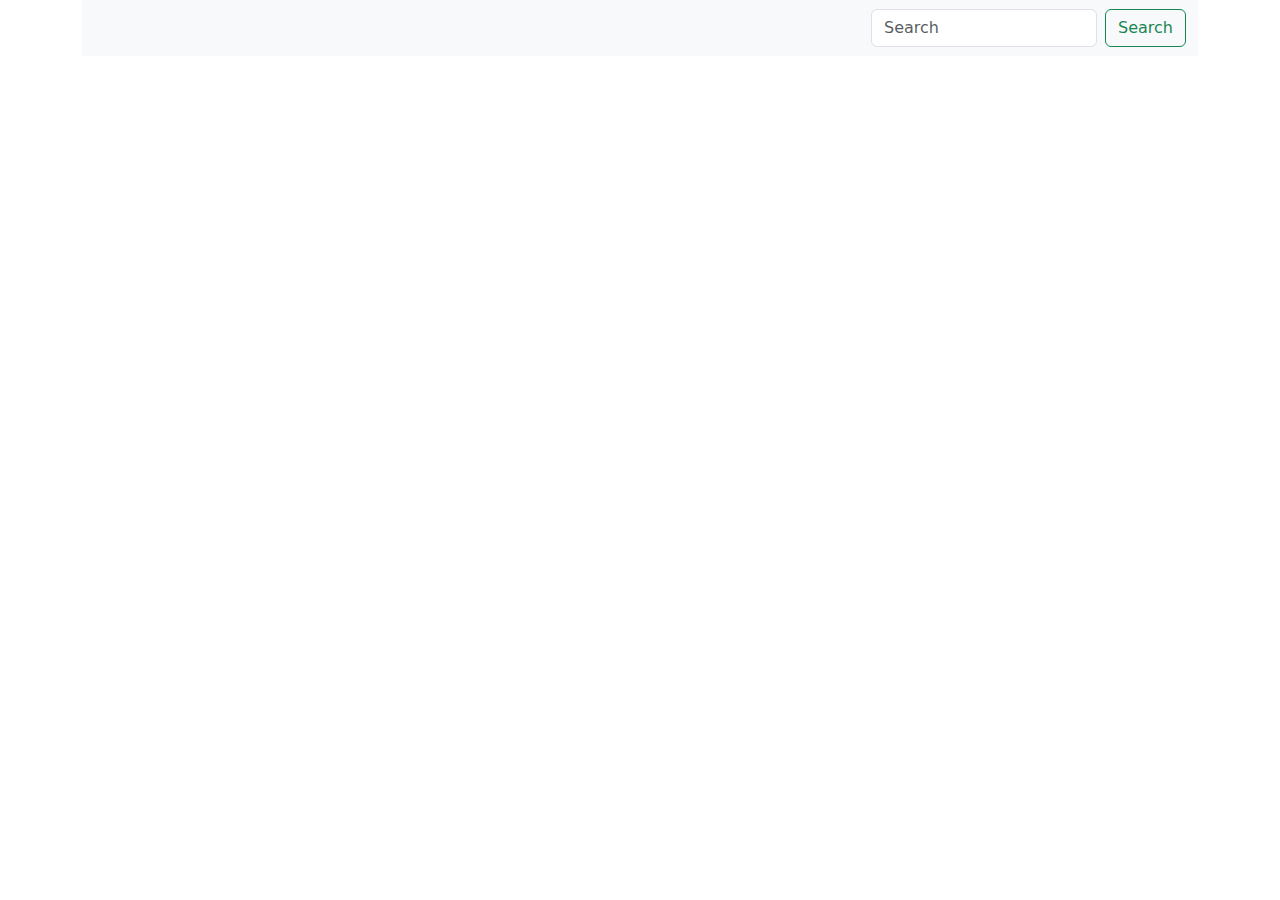
==== index.html @ 2a96fb76 "casa" ====
<!doctype html>
<html lang="en">
  <head>
    <meta charset="utf-8">
    <meta name="viewport" content="width=device-width, initial-scale=1">
    <title>Bootstrap demo</title>
    <link rel="stylesheet" href="./style.css">
    <link href="https://cdn.jsdelivr.net/npm/bootstrap@5.3.3/dist/css/bootstrap.min.css" rel="stylesheet" integrity="sha384-QWTKZyjpPEjISv5WaRU9OFeRpok6YctnYmDr5pNlyT2bRjXh0JMhjY6hW+ALEwIH" crossorigin="anonymous">
  </head>
  <body>
    <header class="container">
        <nav class="navbar bg-body-tertiary">
            <div class="container-fluid">
              <a class="navbar-brand"><img src="https://comicspain.com/img/comic-spain-logo-1578392951.jpg" alt=""></a>
              <form class="d-flex" role="search">
                <input class="form-control me-2" type="search" placeholder="Search" aria-label="Search">
                <button class="btn btn-outline-success" type="submit">Search</button>
              </form>
            </div>
          </nav>
    </header>
    <main></main>
    <footer></footer>
    <script src="https://cdn.jsdelivr.net/npm/bootstrap@5.3.3/dist/js/bootstrap.bundle.min.js" integrity="sha384-YvpcrYf0tY3lHB60NNkmXc5s9fDVZLESaAA55NDzOxhy9GkcIdslK1eN7N6jIeHz" crossorigin="anonymous"></script>
  </body>
</html>
---- style.css ----
.container{
    margin: auto;
    align-items: center;
}
header img{
    width: 80%;
}
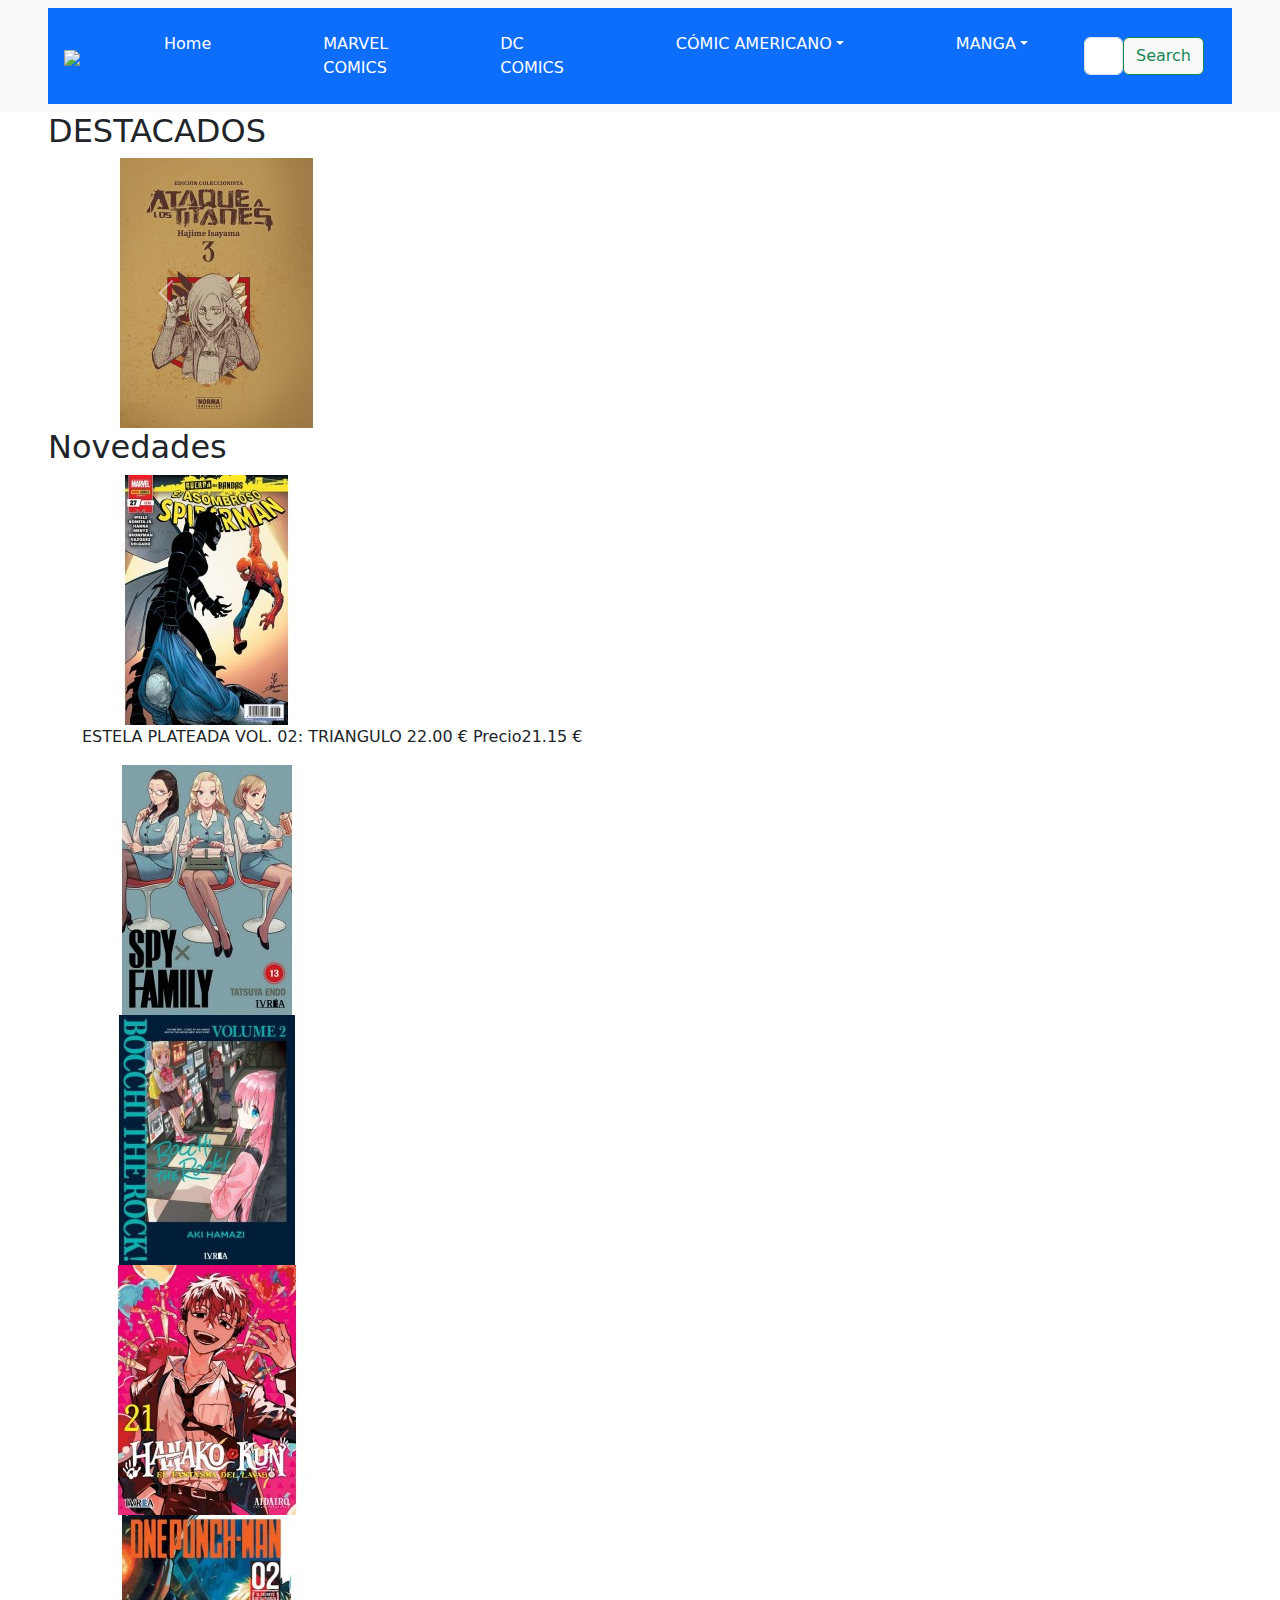
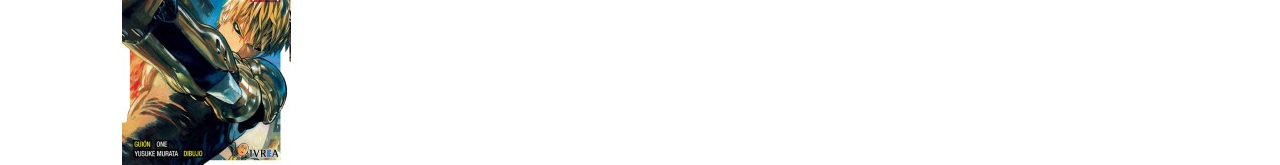
==== commit 487d2d72: "guardado" ====
--- a/index.html
+++ b/index.html
@@ -8,19 +8,119 @@
     <link href="https://cdn.jsdelivr.net/npm/bootstrap@5.3.3/dist/css/bootstrap.min.css" rel="stylesheet" integrity="sha384-QWTKZyjpPEjISv5WaRU9OFeRpok6YctnYmDr5pNlyT2bRjXh0JMhjY6hW+ALEwIH" crossorigin="anonymous">
   </head>
   <body>
-    <header class="container">
-        <nav class="navbar bg-body-tertiary">
-            <div class="container-fluid">
-              <a class="navbar-brand"><img src="https://comicspain.com/img/comic-spain-logo-1578392951.jpg" alt=""></a>
-              <form class="d-flex" role="search">
-                <input class="form-control me-2" type="search" placeholder="Search" aria-label="Search">
-                <button class="btn btn-outline-success" type="submit">Search</button>
-              </form>
+    <header class="">
+      <nav class="navbar navbar-expand-lg bg-body-tertiary" >
+        <div class="container-fluid text-bg-primary p-3 mx-5">
+          <a class="navbar-brand" href="#"><img src="https://comicspain.com/img/comic-spain-logo-1578392951.jpg" class="img-fluid"></a>
+          <button class="navbar-toggler" type="button" data-bs-toggle="collapse" data-bs-target="#navbarSupportedContent" aria-controls="navbarSupportedContent" aria-expanded="false" aria-label="Toggle navigation">
+            <span class="navbar-toggler-icon"></span>
+          </button>
+          <div class="collapse navbar-collapse container-fluid" id="navbarSupportedContent">
+            <ul class="navbar-nav me-auto mb-2 mb-lg-0">
+              <li class="nav-item mx-5">
+                <a class="nav-link active blanco" aria-current="page" href="./index.html">Home</a>
+              </li>
+              <li class="nav-item mx-5">
+                <a class="nav-link active blanco" aria-current="page" href="./index.html">MARVEL COMICS</a>
+              </li>
+              <li class="nav-item mx-5">
+                <a class="nav-link active blanco" aria-current="page" href="./index.html">DC COMICS</a>
+              </li>
+              <li class="nav-item dropdown mx-5">
+                <a class="nav-link dropdown-toggle blanco" href="#" role="button" data-bs-toggle="dropdown" aria-expanded="false">CÓMIC AMERICANO</a>
+                <ul class="dropdown-menu ">
+                  <li><a class="dropdown-item" href="#">MARVEL COMICS</a></li>
+                  <li><a class="dropdown-item" href="#">DC COMICS</a></li>
+                </ul>
+              </li>
+              <li class="nav-item dropdown mx-5">
+                <a class="nav-link dropdown-toggle blanco" href="#" role="button" data-bs-toggle="dropdown" aria-expanded="false">MANGA</a>
+                <ul class="dropdown-menu text-bg-light p-3">
+                  <li><a class="dropdown-item" href="#">MANGA SHONEN</a></li>
+                  <li><a class="dropdown-item" href="#">MANGA SEINEN</a></li>
+                </ul>
+              </li>
+            </ul>
+            <form class="d-flex" role="search">
+              <input class="form-control " type="search" placeholder="Search" aria-label="Search">
+              <button class="btn btn-outline-success btn btn-light" type="submit">Search</button>
+            </form>
+          </div>
+        </div>
+      </nav>
+    </header>
+    <main>
+      <section id="destacados" class="">
+      <h2 class="mx-5">DESTACADOS</h2>
+      <div class="container">
+        <div id="carouselExampleAutoplaying" class="carousel slide" data-bs-ride="carousel">
+          <div class="carousel-inner">
+            <div class="carousel-item active">
+              <img src="./img/1/ataque-a-los-titanes-n-03-edicion-integral.jpg" class="d-block carousel-img" alt="">
             </div>
-          </nav>
-    </header>
-    <main></main>
+            <div class="carousel-item">
+              <img src="./img/1/ciencia-oscura-vol-03-integral-un-breve-instante-de-claredad.jpg" class="d-block carousel-img" alt="">
+            </div>
+            <div class="carousel-item">
+              <img src="./img/1/donde-vi-el-cadaver.jpg" class="d-block carousel-img" alt="">
+            </div>
+            <div class="carousel-item">
+              <img src="./img/1/museum-integral-the-serial-killer-is-laughin-in-the-rain.jpg" class="d-block carousel-img" alt="">
+            </div>
+            <div class="carousel-item">
+              <img src="./img/1/solo-leveling-n-08.jpg" class="d-block carousel-img" alt="">
+            </div>
+            <div class="carousel-item">
+              <img src="./img/1/tenemos-demonios.jpg" class="d-block carousel-img" alt="">
+            </div>
+            <div class="carousel-item">
+              <img src="./img/1/un-oscuro-manto.jpg" class="d-block carousel-img" alt="">
+            </div>
+          </div>
+          <button class="carousel-control-prev" type="button" data-bs-target="#carouselExampleAutoplaying" data-bs-slide="prev">
+            <span class="carousel-control-prev-icon" aria-hidden="true"></span>
+            <span class="visually-hidden">Previous</span>
+          </button>
+          <button class="carousel-control-next" type="button" data-bs-target="#carouselExampleAutoplaying" data-bs-slide="next">
+            <span class="carousel-control-next-icon" aria-hidden="true"></span>
+            <span class="visually-hidden">Next</span>
+          </button>
+        </div>
+      </div>
+    </section>
+    <section id="novedades">
+      <h2 class="mx-5">Novedades</h2>
+      <div class="container container-fluid">
+        <article>
+          <img src="./img/2/28509-home_default.jpg" alt="">
+          <p>
+            ESTELA PLATEADA VOL. 02: TRIANGULO
+            <span>22.00 €</span> <span>Precio21.15 €</span>
+          </p>
+        </article>
+        <article>
+          <img src="./img/2/28644-home_default.jpg" alt="">
+        </article>
+        <article>
+          <img src="./img/2/28660-home_default.jpg" alt="">
+          
+        </article>
+        <article>
+          <img src="./img/2/28662-home_default.jpg" alt="">
+        </article>
+        <article>
+          <img src="./img/2/28670-home_default.jpg" alt="">
+        </article>
+        <article></article>
+        <article></article>
+        <article></article>
+        <article></article>
+        <article></article>
+      </div>
+    </section>
+
+    </main>
     <footer></footer>
     <script src="https://cdn.jsdelivr.net/npm/bootstrap@5.3.3/dist/js/bootstrap.bundle.min.js" integrity="sha384-YvpcrYf0tY3lHB60NNkmXc5s9fDVZLESaAA55NDzOxhy9GkcIdslK1eN7N6jIeHz" crossorigin="anonymous"></script>
   </body>
-</html>+</html>
--- a/style.css
+++ b/style.css
@@ -2,7 +2,15 @@
     margin: auto;
     align-items: center;
 }
-header img{
-    width: 80%;
+header img {
+    width: 70%;
 }
-  +header ul li{
+    color: white;
+}
+.blanco {
+    color: white !important;
+}
+#destcados div>div>div>div{
+    display: flex;
+}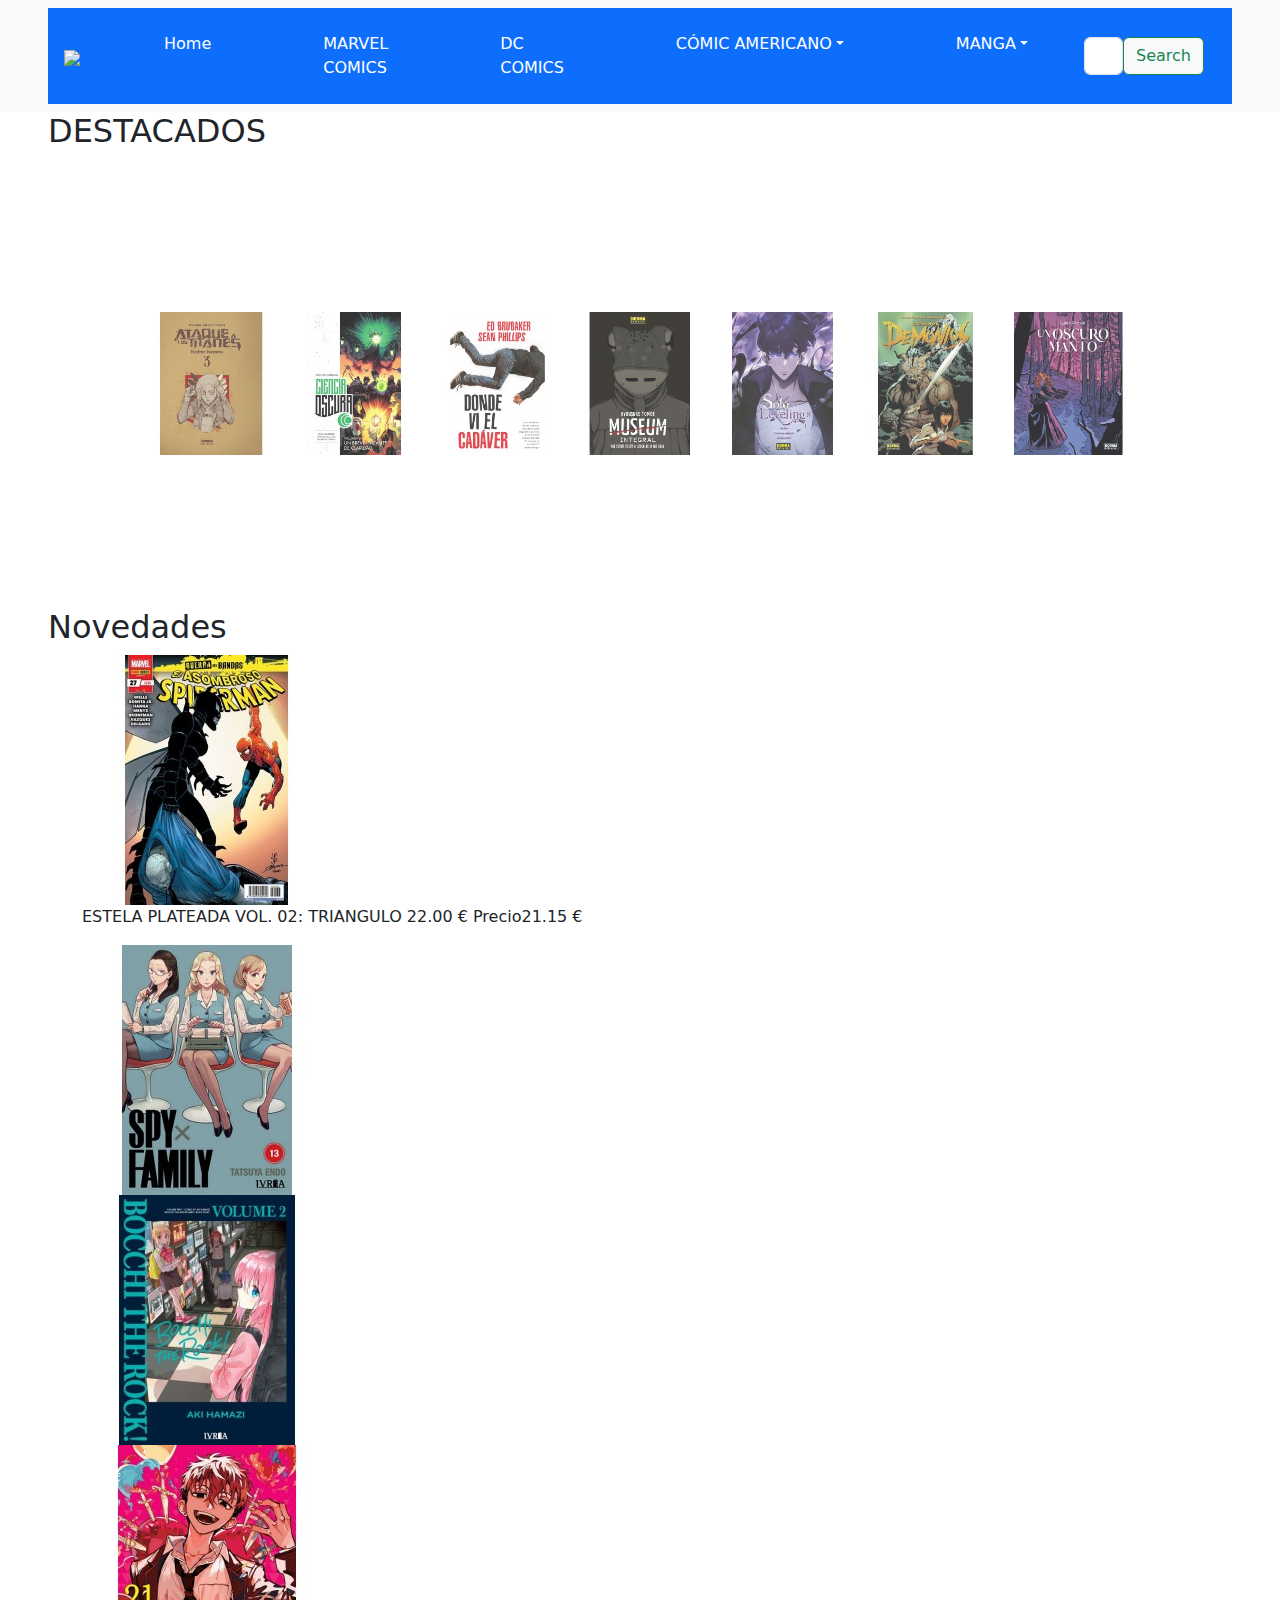
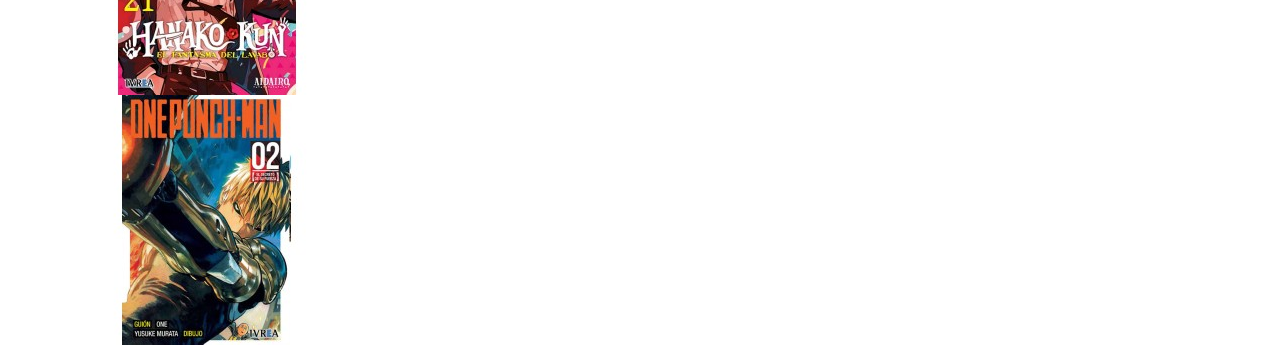
==== commit 2a31c86b: "clase" ====
--- a/index.html
+++ b/index.html
@@ -50,44 +50,18 @@
       </nav>
     </header>
     <main>
-      <section id="destacados" class="">
-      <h2 class="mx-5">DESTACADOS</h2>
-      <div class="container">
-        <div id="carouselExampleAutoplaying" class="carousel slide" data-bs-ride="carousel">
-          <div class="carousel-inner">
-            <div class="carousel-item active">
-              <img src="./img/1/ataque-a-los-titanes-n-03-edicion-integral.jpg" class="d-block carousel-img" alt="">
-            </div>
-            <div class="carousel-item">
-              <img src="./img/1/ciencia-oscura-vol-03-integral-un-breve-instante-de-claredad.jpg" class="d-block carousel-img" alt="">
-            </div>
-            <div class="carousel-item">
-              <img src="./img/1/donde-vi-el-cadaver.jpg" class="d-block carousel-img" alt="">
-            </div>
-            <div class="carousel-item">
-              <img src="./img/1/museum-integral-the-serial-killer-is-laughin-in-the-rain.jpg" class="d-block carousel-img" alt="">
-            </div>
-            <div class="carousel-item">
-              <img src="./img/1/solo-leveling-n-08.jpg" class="d-block carousel-img" alt="">
-            </div>
-            <div class="carousel-item">
-              <img src="./img/1/tenemos-demonios.jpg" class="d-block carousel-img" alt="">
-            </div>
-            <div class="carousel-item">
-              <img src="./img/1/un-oscuro-manto.jpg" class="d-block carousel-img" alt="">
-            </div>
-          </div>
-          <button class="carousel-control-prev" type="button" data-bs-target="#carouselExampleAutoplaying" data-bs-slide="prev">
-            <span class="carousel-control-prev-icon" aria-hidden="true"></span>
-            <span class="visually-hidden">Previous</span>
-          </button>
-          <button class="carousel-control-next" type="button" data-bs-target="#carouselExampleAutoplaying" data-bs-slide="next">
-            <span class="carousel-control-next-icon" aria-hidden="true"></span>
-            <span class="visually-hidden">Next</span>
-          </button>
+      <section id="destacados" >
+        <h2 class="mx-5 p-10">DESTACADOS</h2>
+        <div class="container">
+          <img src="./img/1/ataque-a-los-titanes-n-03-edicion-integral.jpg" class="d-block carousel-img" alt="">
+          <img src="./img/1/ciencia-oscura-vol-03-integral-un-breve-instante-de-claredad.jpg" class="d-block carousel-img" alt="">
+          <img src="./img/1/donde-vi-el-cadaver.jpg" class="d-block carousel-img" alt="">
+          <img src="./img/1/museum-integral-the-serial-killer-is-laughin-in-the-rain.jpg" class="d-block carousel-img" alt="">
+          <img src="./img/1/solo-leveling-n-08.jpg" class="d-block carousel-img" alt="">
+          <img src="./img/1/tenemos-demonios.jpg" class="d-block carousel-img" alt="">
+          <img src="./img/1/un-oscuro-manto.jpg" class="d-block carousel-img" alt=""> 
         </div>
-      </div>
-    </section>
+      </section>
     <section id="novedades">
       <h2 class="mx-5">Novedades</h2>
       <div class="container container-fluid">
--- a/style.css
+++ b/style.css
@@ -13,4 +13,22 @@
 }
 #destcados div>div>div>div{
     display: flex;
-}+}
+#destacados>div{
+    display: flex;
+    width: 80%;
+    height: 50vh;
+}
+#destacados img{
+    width: 0px;
+    flex-grow: 1;
+    object-fit: cover;
+    opacity: .8;
+    transition: .5s ease;
+}
+#destacados img:hover{
+    cursor: crosshair;
+    width: 300px;
+    opacity: 1;
+    filter: contrast(120%);
+  }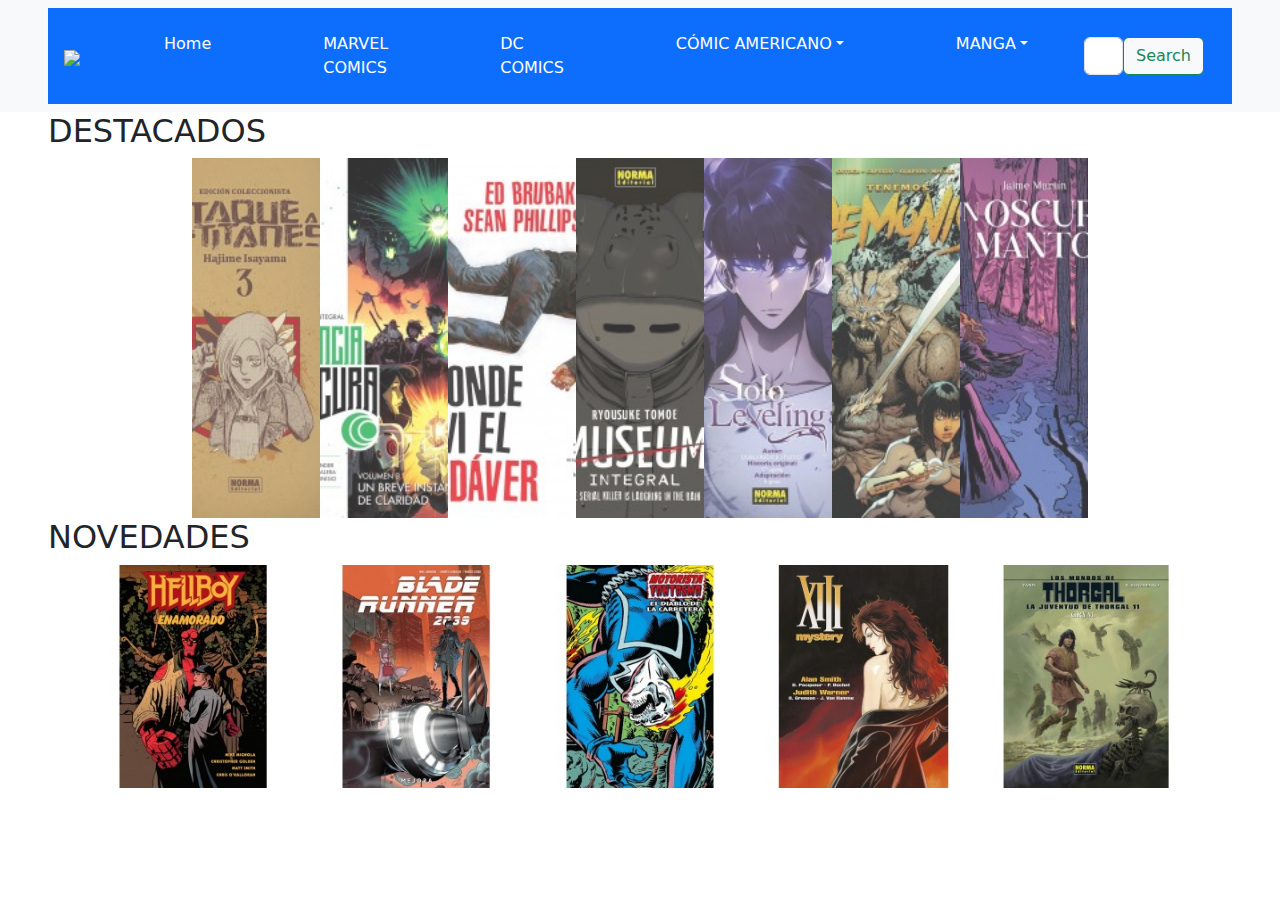
==== commit 1cd91887: "guardado" ====
--- a/index.html
+++ b/index.html
@@ -52,7 +52,7 @@
     <main>
       <section id="destacados" >
         <h2 class="mx-5 p-10">DESTACADOS</h2>
-        <div class="container">
+        <div>
           <img src="./img/1/ataque-a-los-titanes-n-03-edicion-integral.jpg" class="d-block carousel-img" alt="">
           <img src="./img/1/ciencia-oscura-vol-03-integral-un-breve-instante-de-claredad.jpg" class="d-block carousel-img" alt="">
           <img src="./img/1/donde-vi-el-cadaver.jpg" class="d-block carousel-img" alt="">
@@ -63,33 +63,33 @@
         </div>
       </section>
     <section id="novedades">
-      <h2 class="mx-5">Novedades</h2>
+      <h2 class="mx-5 p-10">NOVEDADES</h2>
       <div class="container container-fluid">
         <article>
-          <img src="./img/2/28509-home_default.jpg" alt="">
-          <p>
-            ESTELA PLATEADA VOL. 02: TRIANGULO
-            <span>22.00 €</span> <span>Precio21.15 €</span>
-          </p>
+          <img src="./img/2/1.jpg" alt="">
+          <h5></h5>
+          <p><span></span></p>
         </article>
         <article>
-          <img src="./img/2/28644-home_default.jpg" alt="">
+          <img src="./img/2/2.jpg" alt="">
+          <h5></h5>
+          <p><span></span></p>
         </article>
         <article>
-          <img src="./img/2/28660-home_default.jpg" alt="">
-          
+          <img src="./img/2/3.jpg" alt="">
+          <h5></h5>
+          <p><span></span></p>
         </article>
         <article>
-          <img src="./img/2/28662-home_default.jpg" alt="">
+          <img src="./img/2/4.jpg" alt="">
+          <h5></h5>
+          <p><span></span></p>
         </article>
         <article>
-          <img src="./img/2/28670-home_default.jpg" alt="">
+          <img src="./img/2/5.jpg" alt="">
+          <h5></h5>
+          <p><span></span></p>
         </article>
-        <article></article>
-        <article></article>
-        <article></article>
-        <article></article>
-        <article></article>
       </div>
     </section>
 
--- a/style.css
+++ b/style.css
@@ -1,6 +1,9 @@
 .container{
     margin: auto;
     align-items: center;
+}
+img{
+    max-width: 100%;
 }
 header img {
     width: 70%;
@@ -11,13 +14,14 @@
 .blanco {
     color: white !important;
 }
-#destcados div>div>div>div{
-    display: flex;
+#destcados {
+    width: 50%;
 }
 #destacados>div{
     display: flex;
-    width: 80%;
-    height: 50vh;
+    width: 70%;
+    height: 40vh;
+    margin: auto;
 }
 #destacados img{
     width: 0px;
@@ -31,4 +35,9 @@
     width: 300px;
     opacity: 1;
     filter: contrast(120%);
-  }+}
+#novedades>div{
+    display: flex;
+    
+    flex-wrap: nowrap;
+}
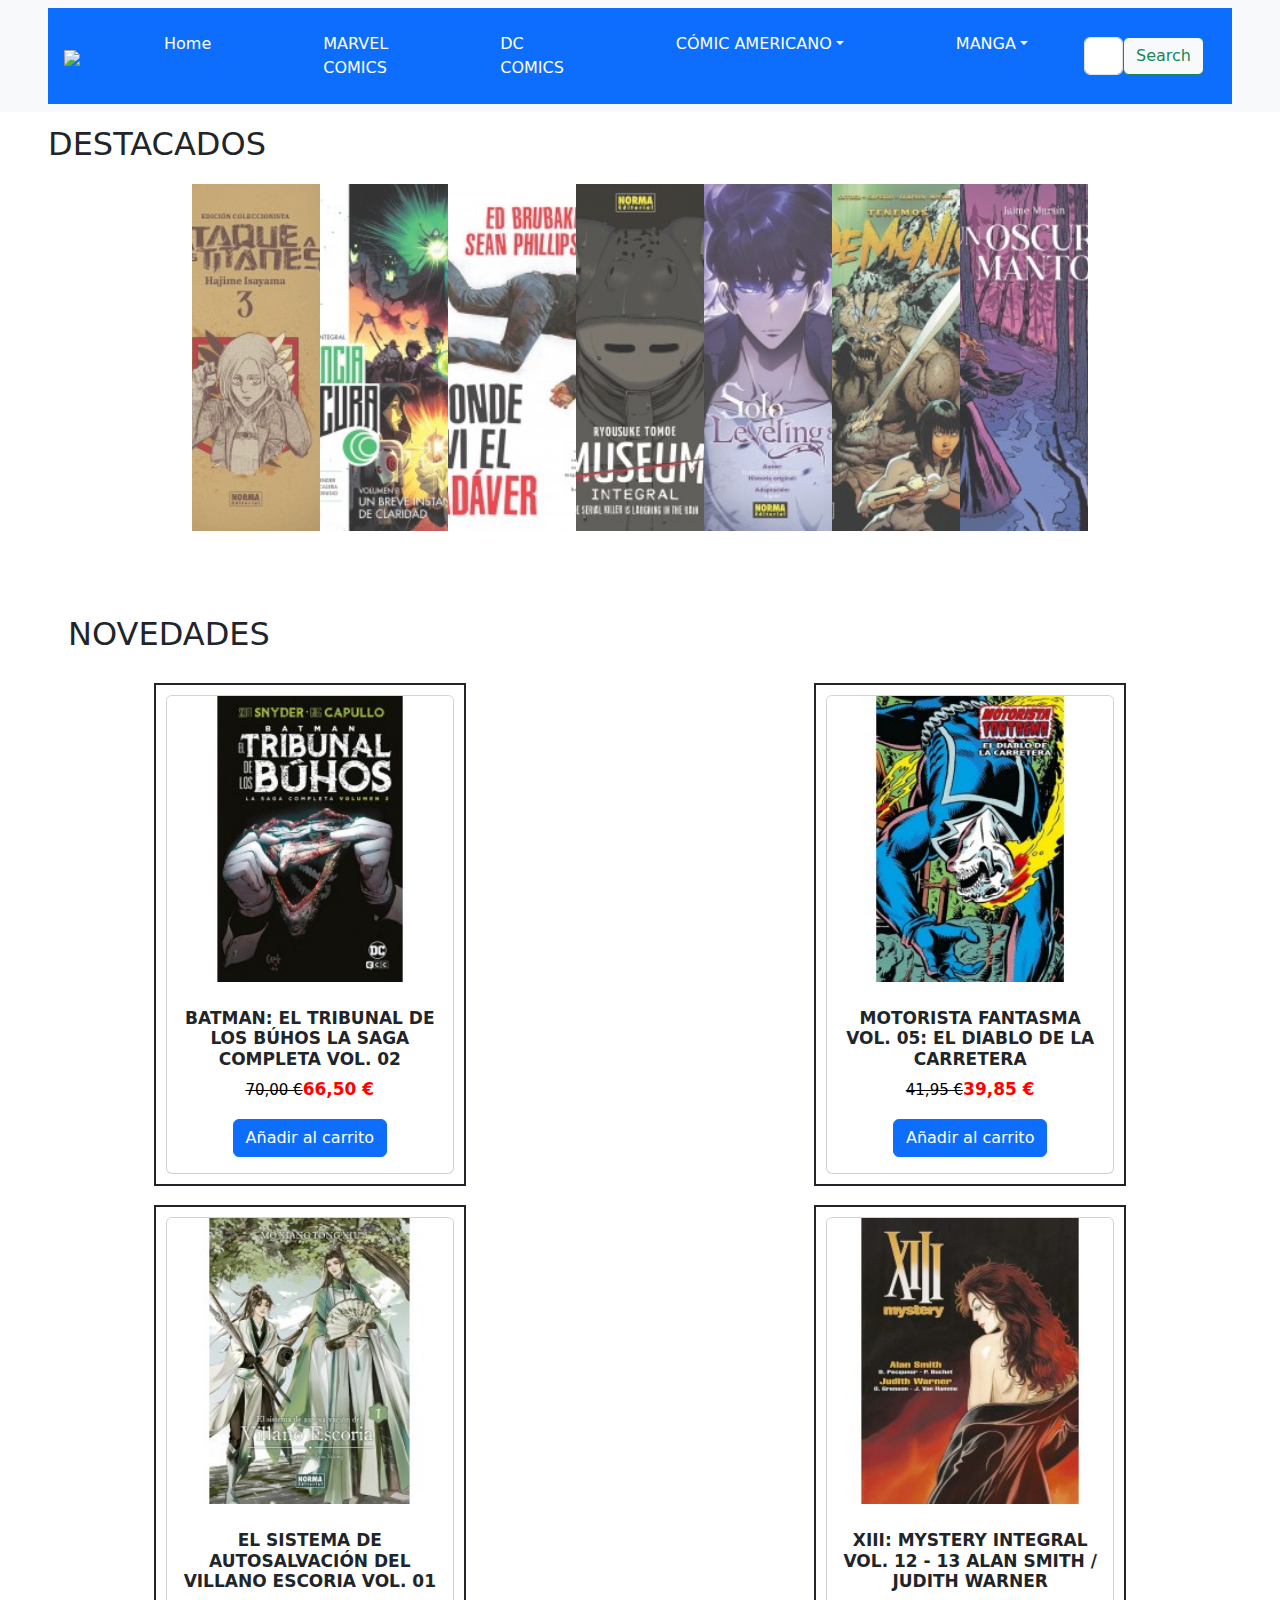
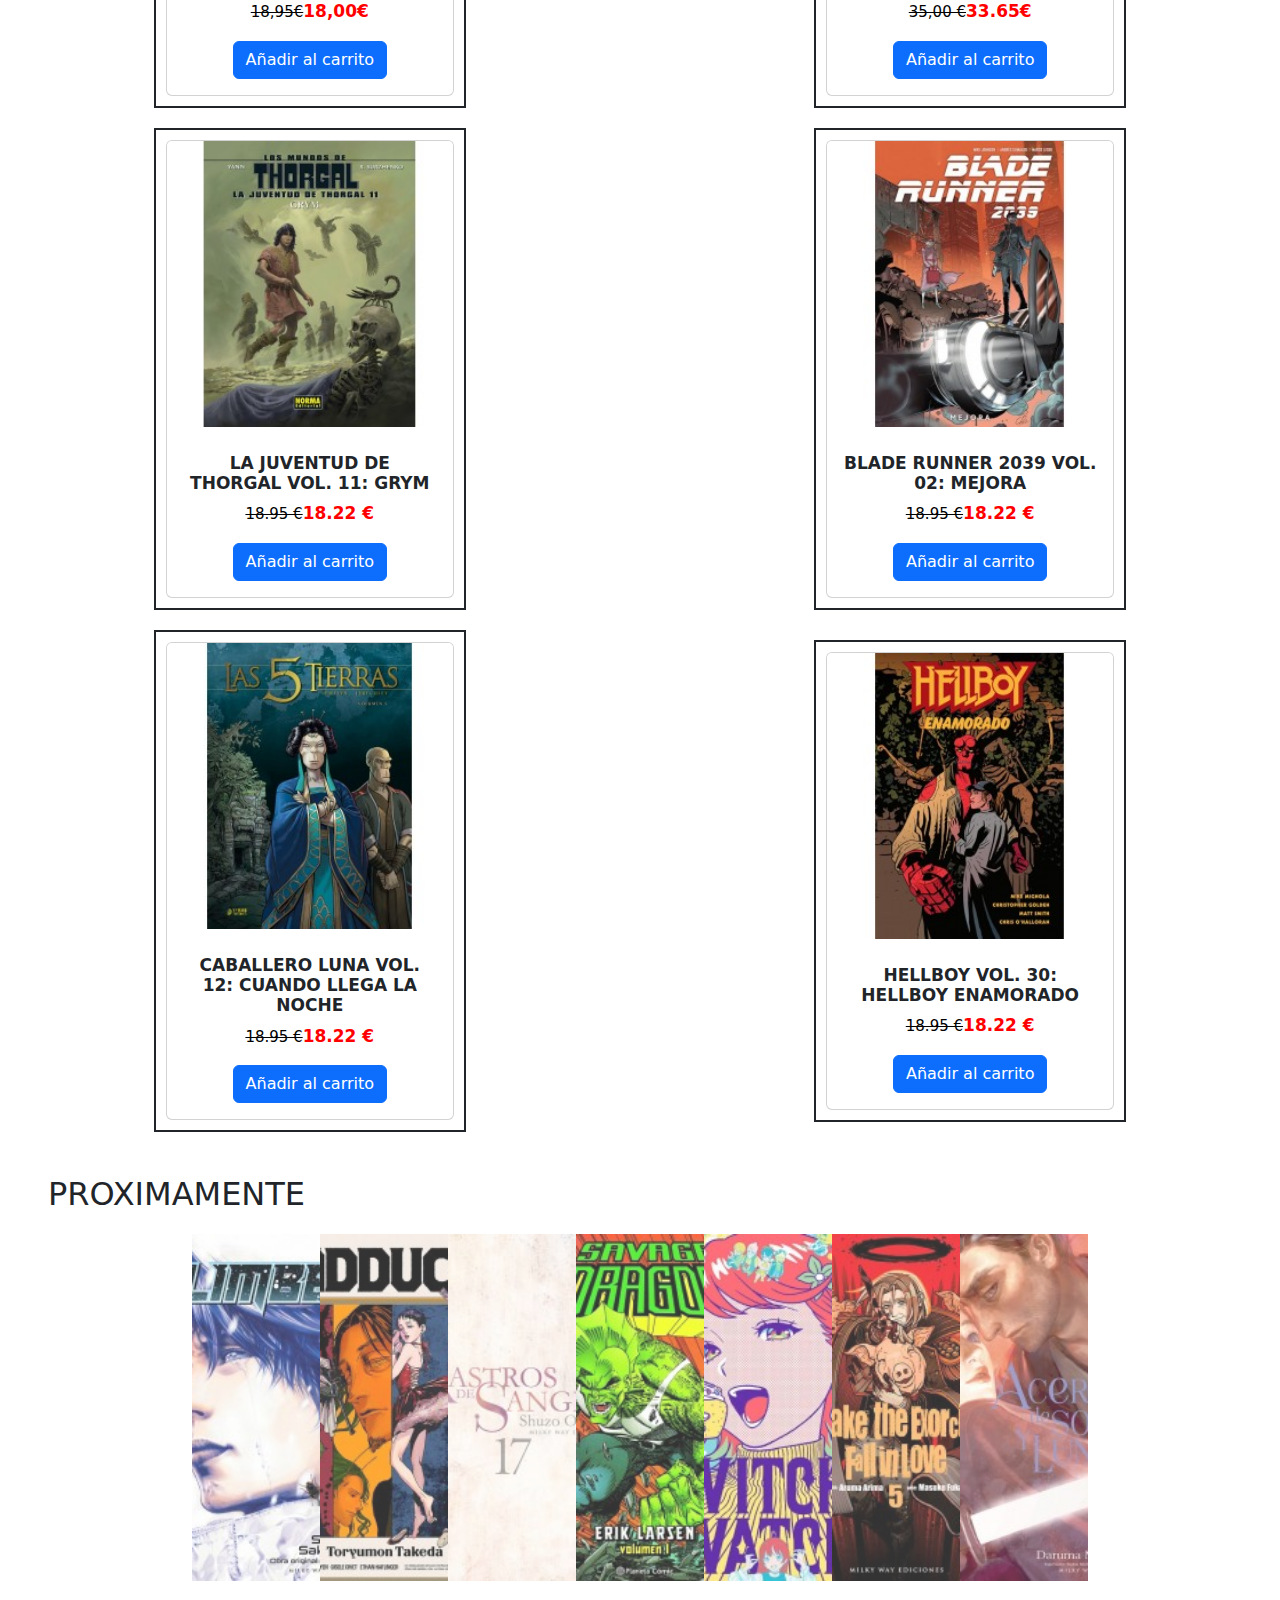
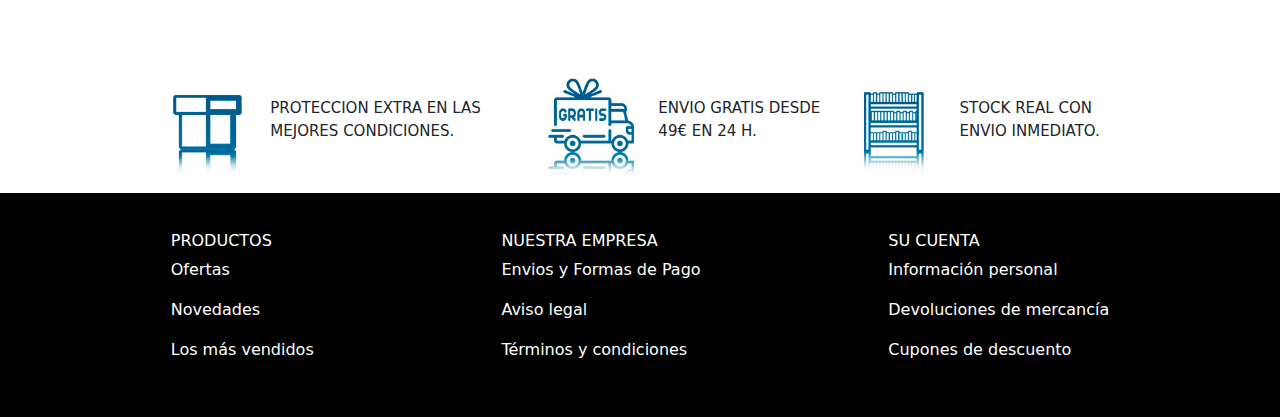
==== commit 18eba35e: "gl" ====
--- a/index.html
+++ b/index.html
@@ -1,100 +1,203 @@
 <!doctype html>
 <html lang="en">
-  <head>
-    <meta charset="utf-8">
-    <meta name="viewport" content="width=device-width, initial-scale=1">
-    <title>Bootstrap demo</title>
-    <link rel="stylesheet" href="./style.css">
-    <link href="https://cdn.jsdelivr.net/npm/bootstrap@5.3.3/dist/css/bootstrap.min.css" rel="stylesheet" integrity="sha384-QWTKZyjpPEjISv5WaRU9OFeRpok6YctnYmDr5pNlyT2bRjXh0JMhjY6hW+ALEwIH" crossorigin="anonymous">
-  </head>
-  <body>
-    <header class="">
-      <nav class="navbar navbar-expand-lg bg-body-tertiary" >
-        <div class="container-fluid text-bg-primary p-3 mx-5">
-          <a class="navbar-brand" href="#"><img src="https://comicspain.com/img/comic-spain-logo-1578392951.jpg" class="img-fluid"></a>
-          <button class="navbar-toggler" type="button" data-bs-toggle="collapse" data-bs-target="#navbarSupportedContent" aria-controls="navbarSupportedContent" aria-expanded="false" aria-label="Toggle navigation">
-            <span class="navbar-toggler-icon"></span>
-          </button>
-          <div class="collapse navbar-collapse container-fluid" id="navbarSupportedContent">
-            <ul class="navbar-nav me-auto mb-2 mb-lg-0">
-              <li class="nav-item mx-5">
-                <a class="nav-link active blanco" aria-current="page" href="./index.html">Home</a>
-              </li>
-              <li class="nav-item mx-5">
-                <a class="nav-link active blanco" aria-current="page" href="./index.html">MARVEL COMICS</a>
-              </li>
-              <li class="nav-item mx-5">
-                <a class="nav-link active blanco" aria-current="page" href="./index.html">DC COMICS</a>
-              </li>
-              <li class="nav-item dropdown mx-5">
-                <a class="nav-link dropdown-toggle blanco" href="#" role="button" data-bs-toggle="dropdown" aria-expanded="false">CÓMIC AMERICANO</a>
-                <ul class="dropdown-menu ">
-                  <li><a class="dropdown-item" href="#">MARVEL COMICS</a></li>
-                  <li><a class="dropdown-item" href="#">DC COMICS</a></li>
-                </ul>
-              </li>
-              <li class="nav-item dropdown mx-5">
-                <a class="nav-link dropdown-toggle blanco" href="#" role="button" data-bs-toggle="dropdown" aria-expanded="false">MANGA</a>
-                <ul class="dropdown-menu text-bg-light p-3">
-                  <li><a class="dropdown-item" href="#">MANGA SHONEN</a></li>
-                  <li><a class="dropdown-item" href="#">MANGA SEINEN</a></li>
-                </ul>
-              </li>
-            </ul>
-            <form class="d-flex" role="search">
-              <input class="form-control " type="search" placeholder="Search" aria-label="Search">
-              <button class="btn btn-outline-success btn btn-light" type="submit">Search</button>
-            </form>
-          </div>
-        </div>
-      </nav>
-    </header>
-    <main>
-      <section id="destacados" >
-        <h2 class="mx-5 p-10">DESTACADOS</h2>
-        <div>
-          <img src="./img/1/ataque-a-los-titanes-n-03-edicion-integral.jpg" class="d-block carousel-img" alt="">
-          <img src="./img/1/ciencia-oscura-vol-03-integral-un-breve-instante-de-claredad.jpg" class="d-block carousel-img" alt="">
-          <img src="./img/1/donde-vi-el-cadaver.jpg" class="d-block carousel-img" alt="">
-          <img src="./img/1/museum-integral-the-serial-killer-is-laughin-in-the-rain.jpg" class="d-block carousel-img" alt="">
-          <img src="./img/1/solo-leveling-n-08.jpg" class="d-block carousel-img" alt="">
-          <img src="./img/1/tenemos-demonios.jpg" class="d-block carousel-img" alt="">
-          <img src="./img/1/un-oscuro-manto.jpg" class="d-block carousel-img" alt=""> 
-        </div>
-      </section>
-    <section id="novedades">
-      <h2 class="mx-5 p-10">NOVEDADES</h2>
-      <div class="container container-fluid">
-        <article>
-          <img src="./img/2/1.jpg" alt="">
-          <h5></h5>
-          <p><span></span></p>
-        </article>
-        <article>
-          <img src="./img/2/2.jpg" alt="">
-          <h5></h5>
-          <p><span></span></p>
-        </article>
-        <article>
-          <img src="./img/2/3.jpg" alt="">
-          <h5></h5>
-          <p><span></span></p>
-        </article>
-        <article>
-          <img src="./img/2/4.jpg" alt="">
-          <h5></h5>
-          <p><span></span></p>
-        </article>
-        <article>
-          <img src="./img/2/5.jpg" alt="">
-          <h5></h5>
-          <p><span></span></p>
-        </article>
+<head>
+  <meta charset="utf-8">
+  <meta name="viewport" content="width=device-width, initial-scale=1">
+  <title>Bootstrap demo</title>
+  <link rel="stylesheet" href="./style.css">
+  <link href="https://cdn.jsdelivr.net/npm/bootstrap@5.3.3/dist/css/bootstrap.min.css" rel="stylesheet" integrity="sha384-QWTKZyjpPEjISv5WaRU9OFeRpok6YctnYmDr5pNlyT2bRjXh0JMhjY6hW+ALEwIH" crossorigin="anonymous">
+</head>
+<body>
+  <header class="">
+    <nav class="navbar navbar-expand-lg bg-body-tertiary" >
+      <div class="container-fluid text-bg-primary p-3 mx-5">
+        <a class="navbar-brand" href="#"><img src="https://comicspain.com/img/comic-spain-logo-1578392951.jpg" class="img-fluid"></a>
+        <button class="navbar-toggler" type="button" data-bs-toggle="collapse" data-bs-target="#navbarSupportedContent" aria-controls="navbarSupportedContent" aria-expanded="false" aria-label="Toggle navigation">
+          <span class="navbar-toggler-icon"></span>
+        </button>
+        <div class="collapse navbar-collapse container-fluid" id="navbarSupportedContent">
+          <ul class="navbar-nav me-auto mb-2 mb-lg-0">
+            <li class="nav-item mx-5">
+              <a class="nav-link active blanco" aria-current="page" href="./index.html">Home</a>
+            </li>
+            <li class="nav-item mx-5">
+              <a class="nav-link active blanco" aria-current="page" href="./marvel.html">MARVEL COMICS</a>
+            </li>
+            <li class="nav-item mx-5">
+              <a class="nav-link active blanco" aria-current="page" href="./index.html">DC COMICS</a>
+            </li>
+            <li class="nav-item dropdown mx-5">
+              <a class="nav-link dropdown-toggle blanco" href="#" role="button" data-bs-toggle="dropdown" aria-expanded="false">CÓMIC AMERICANO</a>
+              <ul class="dropdown-menu ">
+                <li><a class="dropdown-item" href="./marvel.html">MARVEL COMICS</a></li>
+                <li><a class="dropdown-item" href="#">DC COMICS</a></li>
+              </ul>
+            </li>
+            <li class="nav-item dropdown mx-5">
+              <a class="nav-link dropdown-toggle blanco" href="#" role="button" data-bs-toggle="dropdown" aria-expanded="false">MANGA</a>
+              <ul class="dropdown-menu text-bg-light p-3">
+                <li><a class="dropdown-item" href="#">MANGA SHONEN</a></li>
+                <li><a class="dropdown-item" href="#">MANGA SEINEN</a></li>
+              </ul>
+            </li>
+          </ul>
+          <form class="d-flex" role="search">
+            <input class="form-control " type="search" placeholder="Search" aria-label="Search">
+            <button class="btn btn-outline-success btn btn-light" type="submit">Search</button>
+          </form>
+        </div>
+      </div>
+    </nav>
+  </header>
+  <main>
+    <section id="destacados" >
+      <h2 class="mx-5 p-10">DESTACADOS</h2>
+      <div>
+        <img src="./img/1/ataque-a-los-titanes-n-03-edicion-integral.jpg" class="d-block carousel-img" alt="">
+        <img src="./img/1/ciencia-oscura-vol-03-integral-un-breve-instante-de-claredad.jpg" class="d-block carousel-img" alt="">
+        <img src="./img/1/donde-vi-el-cadaver.jpg" class="d-block carousel-img" alt="">
+        <img src="./img/1/museum-integral-the-serial-killer-is-laughin-in-the-rain.jpg" class="d-block carousel-img" alt="">
+        <img src="./img/1/solo-leveling-n-08.jpg" class="d-block carousel-img" alt="">
+        <img src="./img/1/tenemos-demonios.jpg" class="d-block carousel-img" alt="">
+        <img src="./img/1/un-oscuro-manto.jpg" class="d-block carousel-img" alt=""> 
       </div>
     </section>
-
-    </main>
-    <footer></footer>
-    <script src="https://cdn.jsdelivr.net/npm/bootstrap@5.3.3/dist/js/bootstrap.bundle.min.js" integrity="sha384-YvpcrYf0tY3lHB60NNkmXc5s9fDVZLESaAA55NDzOxhy9GkcIdslK1eN7N6jIeHz" crossorigin="anonymous"></script>
-  </body>
+  <section id="novedades">
+    <h2 class="mx-5 p-10">NOVEDADES</h2>
+    <div class="con">
+      <article>
+        <div class="card" style="width: 18rem;">
+          <img src="./img/2/8.jpg" class="card-img-top" alt="...">
+          <div class="card-body">
+            <h5 class="card-title">BATMAN: EL TRIBUNAL DE LOS BÚHOS LA SAGA COMPLETA VOL. 02</h5>
+            <p class="card-text"><span> 70,00 €</span>66,50 €</p>
+            <a href="#" class="btn btn-primary">Añadir al carrito</a>
+          </div>
+        </div>
+      </article>
+      <article>
+        <div class="card" style="width: 18rem;">
+          <img src="./img/2/3.jpg" class="card-img-top" alt="...">
+          <div class="card-body">
+            <h5 class="card-title">MOTORISTA FANTASMA VOL. 05: EL DIABLO DE LA CARRETERA</h5>
+            <p class="card-text"><span>41,95 €</span>39,85 €</p>
+            <a href="#" class="btn btn-primary">Añadir al carrito</a>
+          </div>
+        </div>
+      </article>
+      <article>
+        <div class="card" style="width: 18rem;">
+          <img src="./img/2/6.jpg" class="card-img-top" alt="...">
+          <div class="card-body">
+            <h5 class="card-title">EL SISTEMA DE AUTOSALVACIÓN DEL VILLANO ESCORIA VOL. 01</h5>
+            <p class="card-text"><span>18,95€</span>18,00€</p>
+            <a href="#" class="btn btn-primary">Añadir al carrito</a>
+          </div>
+        </div>
+      </article>
+      <article>
+        <div class="card" style="width: 18rem;">
+          <img src="./img/2/4.jpg" class="card-img-top" alt="...">
+          <div class="card-body">
+            <h5 class="card-title">XIII: MYSTERY INTEGRAL VOL. 12 - 13 ALAN SMITH / JUDITH WARNER</h5>
+            <p class="card-text"><span>35,00 €</span>33.65€</p>
+            <a href="#" class="btn btn-primary">Añadir al carrito</a>
+          </div>
+        </div>
+      </article>
+      <article>
+        <div class="card" style="width: 18rem;">
+          <img src="./img/2/5.jpg" class="card-img-top" alt="...">
+          <div class="card-body">
+            <h5 class="card-title">LA JUVENTUD DE THORGAL VOL. 11: GRYM</h5>
+            <p class="card-text"><span>18.95 €</span>18.22 €</p>
+            <a href="#" class="btn btn-primary">Añadir al carrito</a>
+          </div>
+        </div>
+      </article>
+      <article>
+        <div class="card" style="width: 18rem;">
+          <img src="./img/2/2.jpg" class="card-img-top" alt="...">
+          <div class="card-body">
+            <h5 class="card-title">BLADE RUNNER 2039 VOL. 02: MEJORA</h5>
+            <p class="card-text"><span>18.95 €</span>18.22 €</p>
+            <a href="#" class="btn btn-primary">Añadir al carrito</a>
+          </div>
+        </div>
+      </article>
+      <article>
+        <div class="card" style="width: 18rem;">
+          <img src="./img/2/7.jpg" class="card-img-top" alt="...">
+          <div class="card-body">
+            <h5 class="card-title">CABALLERO LUNA VOL. 12: CUANDO LLEGA LA NOCHE </h5>
+            <p class="card-text"><span>18.95 €</span>18.22 €</p>
+            <a href="#" class="btn btn-primary">Añadir al carrito</a>
+          </div>
+        </div>
+      </article>
+      <article>
+        <div class="card" style="width: 18rem;">
+          <img src="./img/2/1.jpg" class="card-img-top" alt="...">
+          <div class="card-body">
+            <h5 class="card-title">HELLBOY VOL. 30: HELLBOY ENAMORADO</h5>
+            <p class="card-text"><span>18.95 €</span>18.22 €</p>
+            <a href="#" class="btn btn-primary">Añadir al carrito</a>
+          </div>
+        </div>
+      </article>
+    </div>
+  </section>
+  <section id="destacados" >
+    <h2 class="mx-5 p-10">PROXIMAMENTE</h2>
+    <div>
+      <img src="./img/3/1.jpg" alt="">
+      <img src="./img/3/2.jpg" alt="">
+      <img src="./img/3/3.jpg" alt="">
+      <img src="./img/3/4.jpg" alt="">
+      <img src="./img/3/5.jpg" alt="">
+      <img src="./img/3/6.jpg" alt="">
+      <img src="./img/3/7.jpg" alt="">
+    </div>
+  </section>
+  <section id="snom">
+    <div class="con">
+      <div>
+        <div><img src="./img/regalo.png" alt=""></div>
+        <div><p>PROTECCION EXTRA EN LAS MEJORES CONDICIONES.</p></div>
+      </div>
+      <div>
+        <div><img src="./img/camion.png" alt=""></div>
+        <div><p>ENVIO GRATIS DESDE 49€ EN 24 H.</p></div>
+      </div>
+      <div>
+        <div><img src="./img/armario.png" alt=""></div>
+        <div><p>STOCK REAL CON ENVIO INMEDIATO.</p></div>
+      </div>
+    </div>
+  </section>
+  </main>
+  <footer>
+    <div class="con">
+      <div>
+        <h6>PRODUCTOS</h6>
+        <p>Ofertas </p>
+        <p> Novedades</p>
+        <p>Los más vendidos</p>
+      </div>
+      <div>
+        <h6>NUESTRA EMPRESA</h6>
+        <p>Envios y Formas de Pago </p>
+        <p> Aviso legal</p>
+        <p>Términos y condiciones</p>
+      </div>
+      <div>
+        <h6>SU CUENTA</h6>
+        <p>Información personal </p>
+        <p> Devoluciones de mercancía</p>
+        <p>Cupones de descuento</p>
+      </div>
+    </div>
+  </footer>
+  <script src="https://cdn.jsdelivr.net/npm/bootstrap@5.3.3/dist/js/bootstrap.bundle.min.js" integrity="sha384-YvpcrYf0tY3lHB60NNkmXc5s9fDVZLESaAA55NDzOxhy9GkcIdslK1eN7N6jIeHz" crossorigin="anonymous"></script>
+</body>
 </html>
--- a/style.css
+++ b/style.css
@@ -1,6 +1,13 @@
-.container{
+*{
+    margin: 0;
+}
+body{
+   
+}
+.con{
     margin: auto;
     align-items: center;
+    width: 78%;
 }
 img{
     max-width: 100%;
@@ -14,17 +21,20 @@
 .blanco {
     color: white !important;
 }
-#destcados {
-    width: 50%;
+#destacados{
+    margin-top:1% ;
+    height: 50vh; 
+
 }
 #destacados>div{
     display: flex;
     width: 70%;
-    height: 40vh;
+    height: 40vh; 
     margin: auto;
+    padding-top: 1%;
 }
 #destacados img{
-    width: 0px;
+    width: 0%;
     flex-grow: 1;
     object-fit: cover;
     opacity: .8;
@@ -32,12 +42,80 @@
 }
 #destacados img:hover{
     cursor: crosshair;
-    width: 300px;
+    width: 10vh;
     opacity: 1;
-    filter: contrast(120%);
+    
 }
+
+#novedades {
+
+    padding: 20px;
+}
+
+#novedades h2 {
+    margin: 20px 0;
+}
+
 #novedades>div{
     display: flex;
-    
-    flex-wrap: nowrap;
+    flex-wrap: wrap;
+    justify-content: space-between;
+    width: 80%;
+    margin: 0 auto;
+    text-align: center;
 }
+
+article {
+    border: solid 2px;
+    padding: 1%;
+    margin: 1%;
+}
+#novedades h5 {
+    font-size: 17px;
+    display: flex;
+    flex-wrap: wrap;
+    font-weight: bold;
+    text-align: center;
+    width: 100%;
+}
+#novedades  img {
+    max-width: 100%;
+    border-radius: 5px;
+    margin-bottom: 10px;
+}
+#novedades p{
+    color: red;
+    font-size: 17px;
+    font-weight: bold;
+}
+#novedades span{
+    color: black;
+    text-decoration: line-through;
+    font-size: 15px;
+    font-weight:lighter;
+}
+#snom{
+    padding-top:3%;
+   
+    align-items: center;
+}
+#snom>div{
+    display: flex;
+    justify-content: space-between;
+}
+#snom>div>div{
+    display: flex;
+    justify-content: space-between;
+    align-items: center;
+    font-size: 15px;
+}
+footer{
+    background-color: black;
+    color: white;
+    display: flex;
+    padding: 3%;
+}
+footer>div{
+    display: flex;
+    justify-content: space-between;
+}
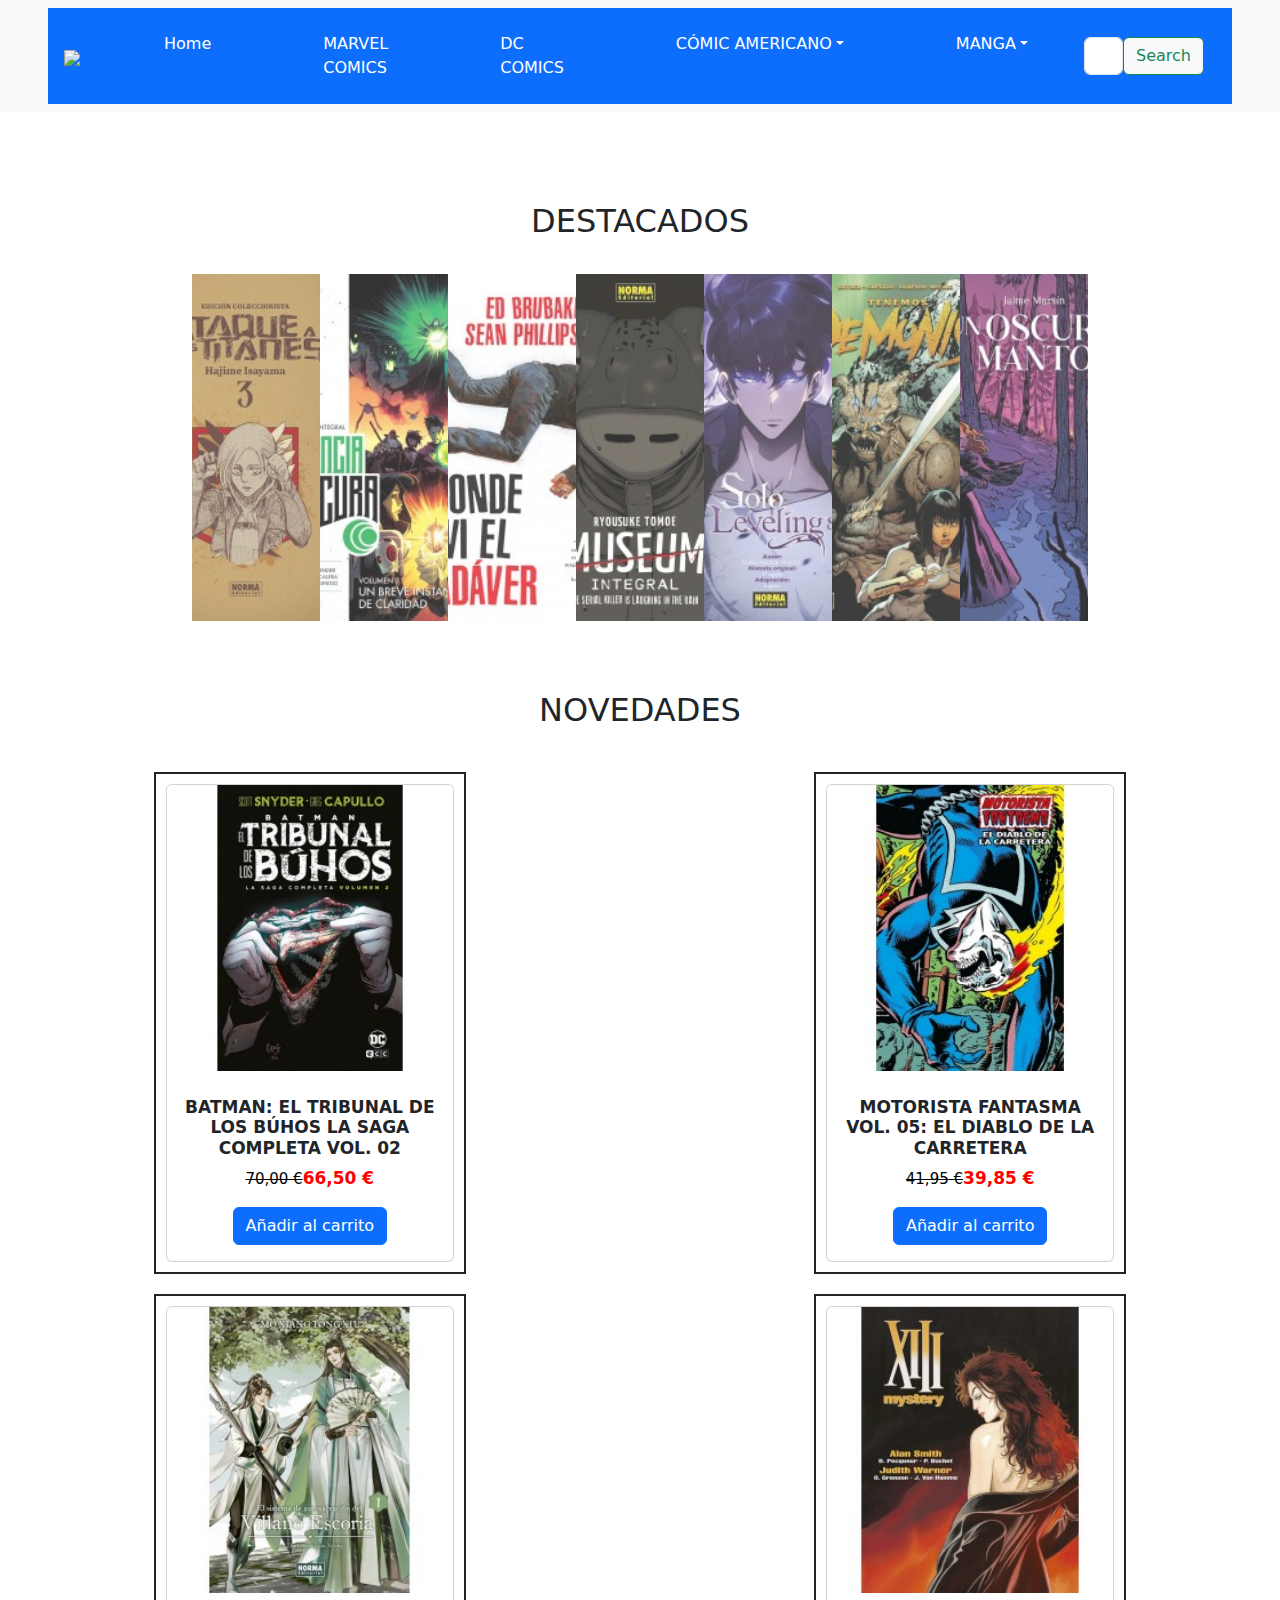
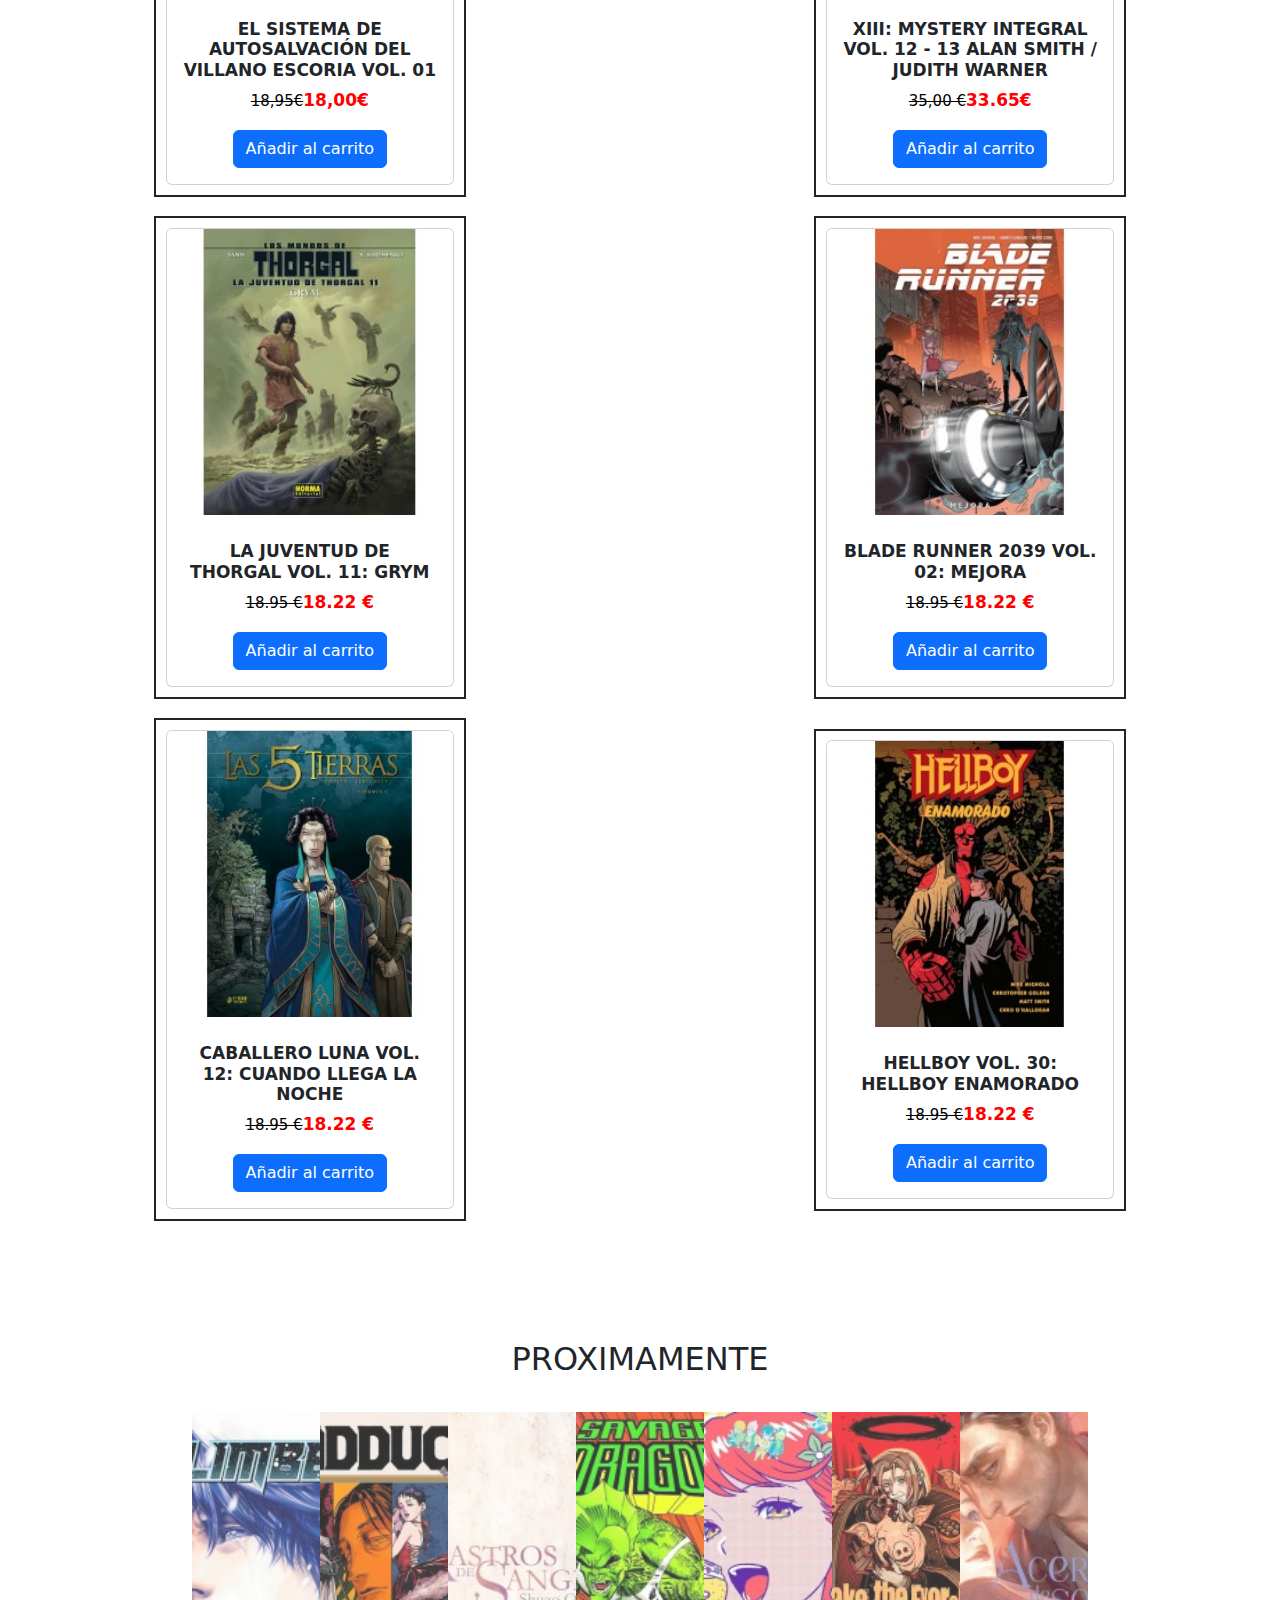
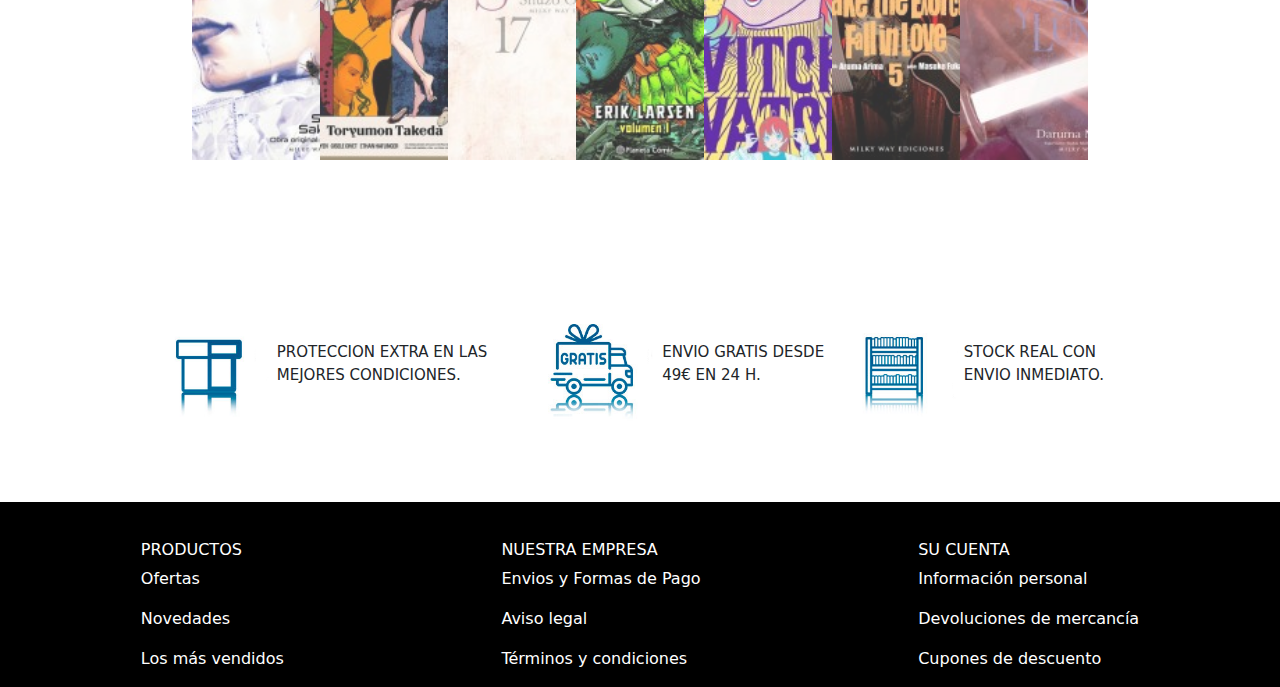
==== commit 263767f7: "guardado" ====
--- a/index.html
+++ b/index.html
@@ -10,45 +10,45 @@
 <body>
   <header class="">
     <nav class="navbar navbar-expand-lg bg-body-tertiary" >
-      <div class="container-fluid text-bg-primary p-3 mx-5">
+    <div class="container-fluid text-bg-primary p-3 mx-5">
         <a class="navbar-brand" href="#"><img src="https://comicspain.com/img/comic-spain-logo-1578392951.jpg" class="img-fluid"></a>
         <button class="navbar-toggler" type="button" data-bs-toggle="collapse" data-bs-target="#navbarSupportedContent" aria-controls="navbarSupportedContent" aria-expanded="false" aria-label="Toggle navigation">
-          <span class="navbar-toggler-icon"></span>
+        <span class="navbar-toggler-icon"></span>
         </button>
         <div class="collapse navbar-collapse container-fluid" id="navbarSupportedContent">
-          <ul class="navbar-nav me-auto mb-2 mb-lg-0">
+        <ul class="navbar-nav me-auto mb-2 mb-lg-0">
             <li class="nav-item mx-5">
-              <a class="nav-link active blanco" aria-current="page" href="./index.html">Home</a>
+            <a class="nav-link active blanco" aria-current="page" href="./index.html">Home</a>
             </li>
             <li class="nav-item mx-5">
-              <a class="nav-link active blanco" aria-current="page" href="./marvel.html">MARVEL COMICS</a>
+            <a class="nav-link active blanco" aria-current="page" href="./marvel.html">MARVEL COMICS</a>
             </li>
             <li class="nav-item mx-5">
-              <a class="nav-link active blanco" aria-current="page" href="./index.html">DC COMICS</a>
+            <a class="nav-link active blanco" aria-current="page" href="./dc.html">DC COMICS</a>
             </li>
             <li class="nav-item dropdown mx-5">
-              <a class="nav-link dropdown-toggle blanco" href="#" role="button" data-bs-toggle="dropdown" aria-expanded="false">CÓMIC AMERICANO</a>
-              <ul class="dropdown-menu ">
+            <a class="nav-link dropdown-toggle blanco" href="#" role="button" data-bs-toggle="dropdown" aria-expanded="false">CÓMIC AMERICANO</a>
+            <ul class="dropdown-menu ">
                 <li><a class="dropdown-item" href="./marvel.html">MARVEL COMICS</a></li>
-                <li><a class="dropdown-item" href="#">DC COMICS</a></li>
-              </ul>
+                <li><a class="dropdown-item" href="./dc.html">DC COMICS</a></li>
+            </ul>
             </li>
             <li class="nav-item dropdown mx-5">
-              <a class="nav-link dropdown-toggle blanco" href="#" role="button" data-bs-toggle="dropdown" aria-expanded="false">MANGA</a>
-              <ul class="dropdown-menu text-bg-light p-3">
-                <li><a class="dropdown-item" href="#">MANGA SHONEN</a></li>
-                <li><a class="dropdown-item" href="#">MANGA SEINEN</a></li>
-              </ul>
-            </li>
-          </ul>
-          <form class="d-flex" role="search">
+            <a class="nav-link dropdown-toggle blanco" href="#" role="button" data-bs-toggle="dropdown" aria-expanded="false">MANGA</a>
+            <ul class="dropdown-menu text-bg-light p-3">
+                <li><a class="dropdown-item" href="./SHONEN.html">MANGA SHONEN</a></li>
+                <li><a class="dropdown-item" href="./SEINEN.html">MANGA SEINEN</a></li>
+            </ul>
+            </li>
+        </ul>
+        <form class="d-flex" role="search">
             <input class="form-control " type="search" placeholder="Search" aria-label="Search">
             <button class="btn btn-outline-success btn btn-light" type="submit">Search</button>
-          </form>
-        </div>
-      </div>
+        </form>
+        </div>
+    </div>
     </nav>
-  </header>
+</header>
   <main>
     <section id="destacados" >
       <h2 class="mx-5 p-10">DESTACADOS</h2>
--- a/style.css
+++ b/style.css
@@ -1,14 +1,13 @@
 *{
     margin: 0;
 }
-body{
-   
-}
+H2{text-align: center; padding: 1%;}
 .con{
     margin: auto;
     align-items: center;
     width: 78%;
 }
+section{padding: 5% 0;}
 img{
     max-width: 100%;
 }
@@ -48,7 +47,8 @@
 }
 
 #novedades {
-
+    margin-top: 5%;
+    text-align: center;
     padding: 20px;
 }
 
@@ -65,7 +65,7 @@
     text-align: center;
 }
 
-article {
+#novedades article {
     border: solid 2px;
     padding: 1%;
     margin: 1%;
@@ -95,8 +95,7 @@
     font-weight:lighter;
 }
 #snom{
-    padding-top:3%;
-   
+    margin-top:10%;
     align-items: center;
 }
 #snom>div{
@@ -108,14 +107,97 @@
     justify-content: space-between;
     align-items: center;
     font-size: 15px;
+}
+#snom>div>div div{
+    padding: 1%;
 }
 footer{
     background-color: black;
     color: white;
     display: flex;
-    padding: 3%;
-}
-footer>div{
-    display: flex;
-    justify-content: space-between;
-}
+    padding-top: 3%;
+}
+footer > div{
+    display: flex;
+    align-items: center;
+    width: 100%;
+    margin: auto;
+    justify-content: space-between;
+}
+
+.sobre{
+    text-align: center;
+    padding: 5% 0;
+}
+#inicio h1{
+    text-align: center;
+    padding-top: 2%;
+}
+#inicio>div{
+    display: flex;
+    justify-content: space-between;
+}
+#inicio>div>div{
+    width: 40%;
+    display: flex;
+    justify-content: space-between;
+}
+#inicio>div>div:nth-child(1){
+    width: 40%;
+    display: flex;
+    justify-content: space-between;
+    flex-direction: column;
+    text-align: justify;
+}
+#rele>div div{
+    display: flex;
+    justify-content: space-between;
+    align-items: center;
+    margin: 1%;
+    text-align: justify;
+}
+#rele span{
+    font-weight: bold;
+}
+@media (max-width: 850px) {
+    #snom>div div{
+        display: flex;
+        flex-direction: column; 
+    }
+    #snom>div {
+        display: flex;
+        flex-direction: column;
+        text-align: center;
+    }
+    footer > div{
+        display: flex;
+        flex-direction: column;  
+        text-align: center;
+    }
+    footer > div > div{
+        padding: 5%;
+        max-width: 100%;
+        border: solid 1px ;
+    }
+    #inicio>div{
+        display: flex;
+        justify-content: space-between;
+        flex-direction: column;
+        font-size: 15px;
+        width: 100%;
+    }
+    #inicio>div>div{
+        width: 80%;
+    }
+    #inicio>div>div:nth-child(1){
+        width: 80%;
+    }
+    #rele>div div{
+        flex-direction: column-reverse;
+    }
+    #rele>div div:nth-child(2){
+        flex-direction: column;
+    }
+}
+
+    
